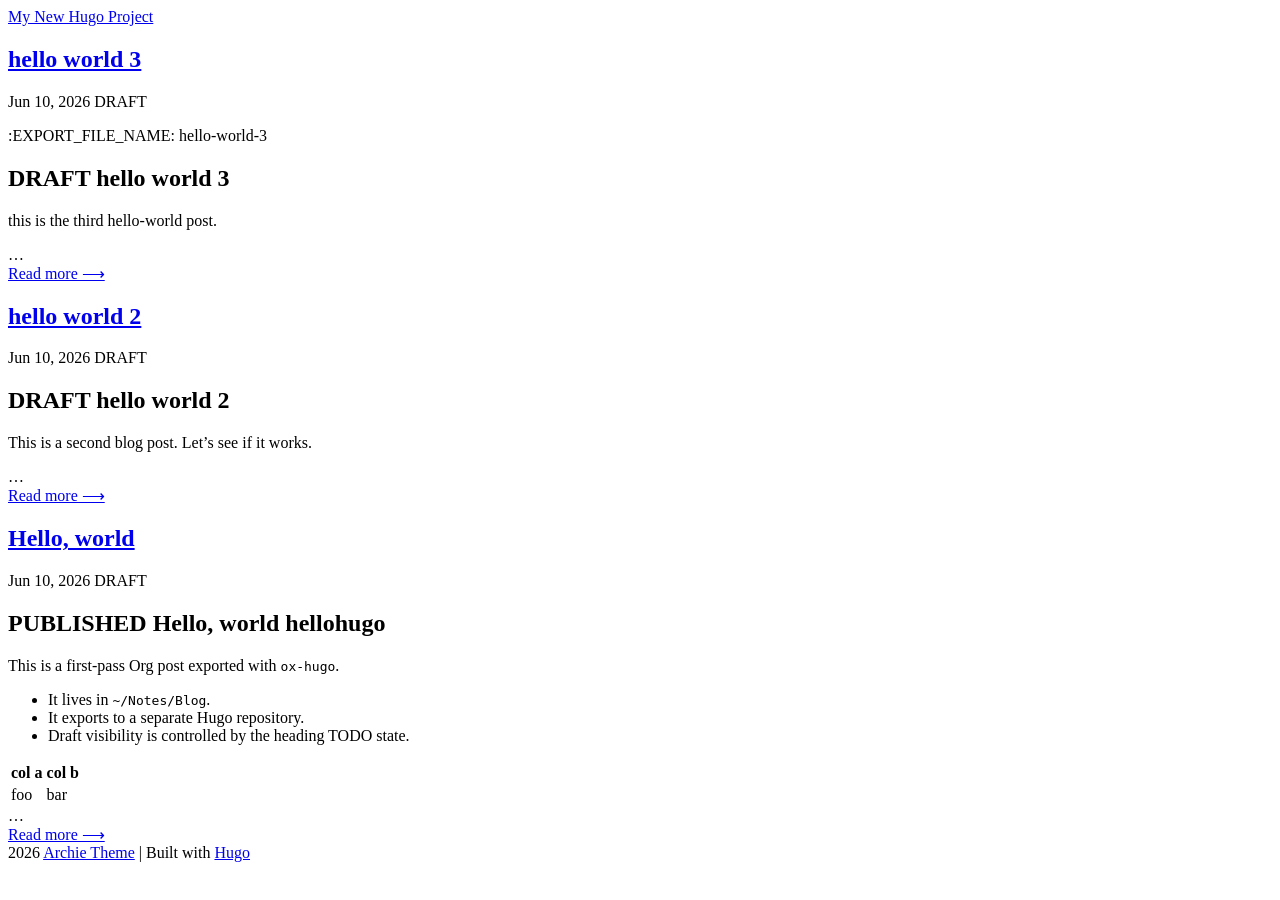
==== public/index.html @ ebbd033d "switching to hugo" ====
<!DOCTYPE html>
<html>
	<head lang="en"><script src="/livereload.js?mindelay=10&amp;v=2&amp;port=1313&amp;path=livereload" data-no-instant defer></script>
	<meta charset="utf-8" />
	<meta http-equiv="X-UA-Compatible" content="IE=edge"><title>My New Hugo Project | Home </title><meta name="viewport" content="width=device-width, initial-scale=1">
	<meta name="description" content="" />
	<meta property="og:image" content="http://localhost:1313/"/>
	<link rel="alternate" type="application/rss+xml" href="http://localhost:1313/index.xml" title="My New Hugo Project" />
	<meta property="og:url" content="http://localhost:1313/">
	<meta property="og:site_name" content="My New Hugo Project">
	<meta property="og:title" content="My New Hugo Project">
	<meta property="og:locale" content="en_us">
	<meta property="og:type" content="website">

	<meta name="twitter:card" content="summary">
	<meta name="twitter:title" content="My New Hugo Project">

        <link href="http://localhost:1313/css/fonts.2c2227b81b1970a03e760aa2e6121cd01f87c88586803cbb282aa224720a765f.css" rel="stylesheet">
	

	
	<link rel="stylesheet" type="text/css" media="screen" href="http://localhost:1313/css/main.92c7e6f6f5baede55d6238ba492bcbd00e10ca39a6bbdec527692bfc9564a927.css" />
</head>

	<body>
		<div class="content">
			<header>
	<div class="main">
		<a href="http://localhost:1313/">My New Hugo Project</a>
	</div>
	<nav>
		
		
	</nav>
</header>

			
			<main class="list">
				<div class="site-description"></div>
				
				
				
				<section class="list-item">
					<h1 class="title"><a href="/posts/hello-world-3/">hello world 3</a></h1>
					<time>Jun 10, 2026 <span class="draft-label">DRAFT</span> </time>
					<br><div class="description">
	
	<p>:EXPORT_FILE_NAME: hello-world-3</p>
<h2 id="hello-world-3">DRAFT hello world 3</h2>
<p>this is the third hello-world post.</p>&hellip;
	
</div>
					<a class="readmore" href="/posts/hello-world-3/">Read more ⟶</a>
				</section>
				
				<section class="list-item">
					<h1 class="title"><a href="/posts/hello-world-2/">hello world 2</a></h1>
					<time>Jun 10, 2026 <span class="draft-label">DRAFT</span> </time>
					<br><div class="description">
	
	<h2 id="hello-world-2">DRAFT hello world 2</h2>
<p>This is a second blog post. Let&rsquo;s see if it works.</p>&hellip;
	
</div>
					<a class="readmore" href="/posts/hello-world-2/">Read more ⟶</a>
				</section>
				
				<section class="list-item">
					<h1 class="title"><a href="/posts/hello-world/">Hello, world</a></h1>
					<time>Jun 10, 2026 <span class="draft-label">DRAFT</span> </time>
					<br><div class="description">
	
	<h2 id="hello-world">PUBLISHED Hello, world <!-- raw HTML omitted --><!-- raw HTML omitted -->hello<!-- raw HTML omitted --><!-- raw HTML omitted -->hugo<!-- raw HTML omitted --><!-- raw HTML omitted --></h2>
<p>This is a first-pass Org post exported with <code>ox-hugo</code>.</p>
<ul>
<li>It lives in <code>~/Notes/Blog</code>.</li>
<li>It exports to a separate Hugo repository.</li>
<li>Draft visibility is controlled by the heading TODO state.</li>
</ul>
<table>
	<thead>
			<tr>
					<th>col a</th>
					<th>col b</th>
			</tr>
	</thead>
	<tbody>
			<tr>
					<td>foo</td>
					<td>bar</td>
			</tr>
	</tbody>
</table>&hellip;
	
</div>
					<a class="readmore" href="/posts/hello-world/">Read more ⟶</a>
				</section>
				
				


			</main>
			<footer>
  <div style="display:flex"></div>
  <div class="footer-info">
    2026  <a
      href="https://github.com/athul/archie">Archie Theme</a> | Built with <a href="https://gohugo.io">Hugo</a>
  </div>
</footer>


		</div>
		
	</body>
</html>
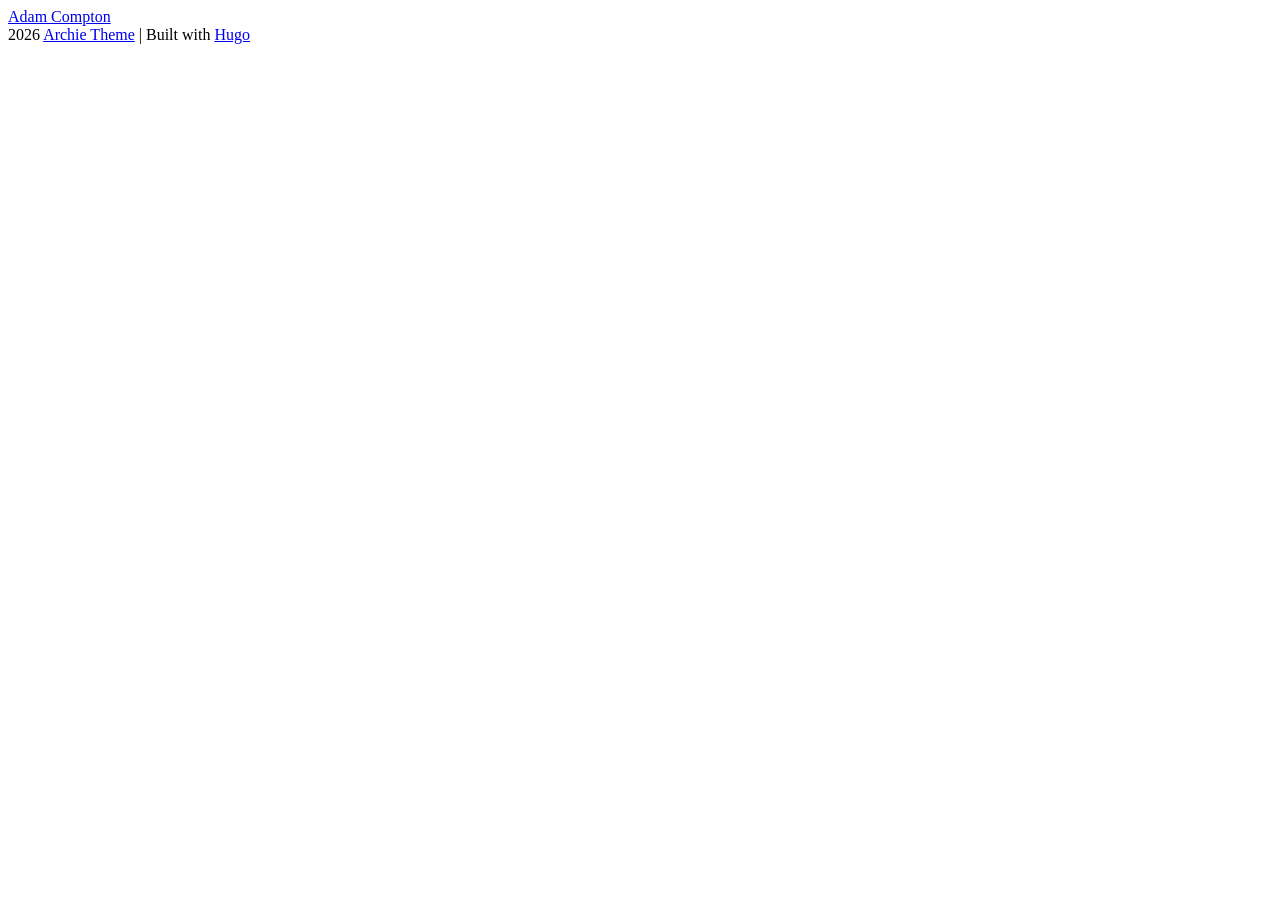
==== commit 5a08d958: "changes" ====
--- a/public/index.html
+++ b/public/index.html
@@ -1,32 +1,32 @@
 <!DOCTYPE html>
 <html>
-	<head lang="en"><script src="/livereload.js?mindelay=10&amp;v=2&amp;port=1313&amp;path=livereload" data-no-instant defer></script>
+	<head lang="en">
 	<meta charset="utf-8" />
-	<meta http-equiv="X-UA-Compatible" content="IE=edge"><title>My New Hugo Project | Home </title><meta name="viewport" content="width=device-width, initial-scale=1">
+	<meta http-equiv="X-UA-Compatible" content="IE=edge"><title>Adam Compton | Home </title><meta name="viewport" content="width=device-width, initial-scale=1">
 	<meta name="description" content="" />
-	<meta property="og:image" content="http://localhost:1313/"/>
-	<link rel="alternate" type="application/rss+xml" href="http://localhost:1313/index.xml" title="My New Hugo Project" />
-	<meta property="og:url" content="http://localhost:1313/">
-	<meta property="og:site_name" content="My New Hugo Project">
-	<meta property="og:title" content="My New Hugo Project">
+	<meta property="og:image" content="https://handyman5.github.io/"/>
+	<link rel="alternate" type="application/rss+xml" href="https://handyman5.github.io/index.xml" title="Adam Compton" />
+	<meta property="og:url" content="https://handyman5.github.io/">
+	<meta property="og:site_name" content="Adam Compton">
+	<meta property="og:title" content="Adam Compton">
 	<meta property="og:locale" content="en_us">
 	<meta property="og:type" content="website">
 
 	<meta name="twitter:card" content="summary">
-	<meta name="twitter:title" content="My New Hugo Project">
+	<meta name="twitter:title" content="Adam Compton">
 
-        <link href="http://localhost:1313/css/fonts.2c2227b81b1970a03e760aa2e6121cd01f87c88586803cbb282aa224720a765f.css" rel="stylesheet">
+        <link href="https://handyman5.github.io/css/fonts.2c2227b81b1970a03e760aa2e6121cd01f87c88586803cbb282aa224720a765f.css" rel="stylesheet">
 	
 
 	
-	<link rel="stylesheet" type="text/css" media="screen" href="http://localhost:1313/css/main.92c7e6f6f5baede55d6238ba492bcbd00e10ca39a6bbdec527692bfc9564a927.css" />
+	<link rel="stylesheet" type="text/css" media="screen" href="https://handyman5.github.io/css/main.92c7e6f6f5baede55d6238ba492bcbd00e10ca39a6bbdec527692bfc9564a927.css" />
 </head>
 
 	<body>
 		<div class="content">
 			<header>
 	<div class="main">
-		<a href="http://localhost:1313/">My New Hugo Project</a>
+		<a href="https://handyman5.github.io/">Adam Compton</a>
 	</div>
 	<nav>
 		
@@ -39,62 +39,6 @@
 				<div class="site-description"></div>
 				
 				
-				
-				<section class="list-item">
-					<h1 class="title"><a href="/posts/hello-world-3/">hello world 3</a></h1>
-					<time>Jun 10, 2026 <span class="draft-label">DRAFT</span> </time>
-					<br><div class="description">
-	
-	<p>:EXPORT_FILE_NAME: hello-world-3</p>
-<h2 id="hello-world-3">DRAFT hello world 3</h2>
-<p>this is the third hello-world post.</p>&hellip;
-	
-</div>
-					<a class="readmore" href="/posts/hello-world-3/">Read more ⟶</a>
-				</section>
-				
-				<section class="list-item">
-					<h1 class="title"><a href="/posts/hello-world-2/">hello world 2</a></h1>
-					<time>Jun 10, 2026 <span class="draft-label">DRAFT</span> </time>
-					<br><div class="description">
-	
-	<h2 id="hello-world-2">DRAFT hello world 2</h2>
-<p>This is a second blog post. Let&rsquo;s see if it works.</p>&hellip;
-	
-</div>
-					<a class="readmore" href="/posts/hello-world-2/">Read more ⟶</a>
-				</section>
-				
-				<section class="list-item">
-					<h1 class="title"><a href="/posts/hello-world/">Hello, world</a></h1>
-					<time>Jun 10, 2026 <span class="draft-label">DRAFT</span> </time>
-					<br><div class="description">
-	
-	<h2 id="hello-world">PUBLISHED Hello, world <!-- raw HTML omitted --><!-- raw HTML omitted -->hello<!-- raw HTML omitted --><!-- raw HTML omitted -->hugo<!-- raw HTML omitted --><!-- raw HTML omitted --></h2>
-<p>This is a first-pass Org post exported with <code>ox-hugo</code>.</p>
-<ul>
-<li>It lives in <code>~/Notes/Blog</code>.</li>
-<li>It exports to a separate Hugo repository.</li>
-<li>Draft visibility is controlled by the heading TODO state.</li>
-</ul>
-<table>
-	<thead>
-			<tr>
-					<th>col a</th>
-					<th>col b</th>
-			</tr>
-	</thead>
-	<tbody>
-			<tr>
-					<td>foo</td>
-					<td>bar</td>
-			</tr>
-	</tbody>
-</table>&hellip;
-	
-</div>
-					<a class="readmore" href="/posts/hello-world/">Read more ⟶</a>
-				</section>
 				
 				
 
@@ -109,6 +53,8 @@
 </footer>
 
 
+
+
 		</div>
 		
 	</body>
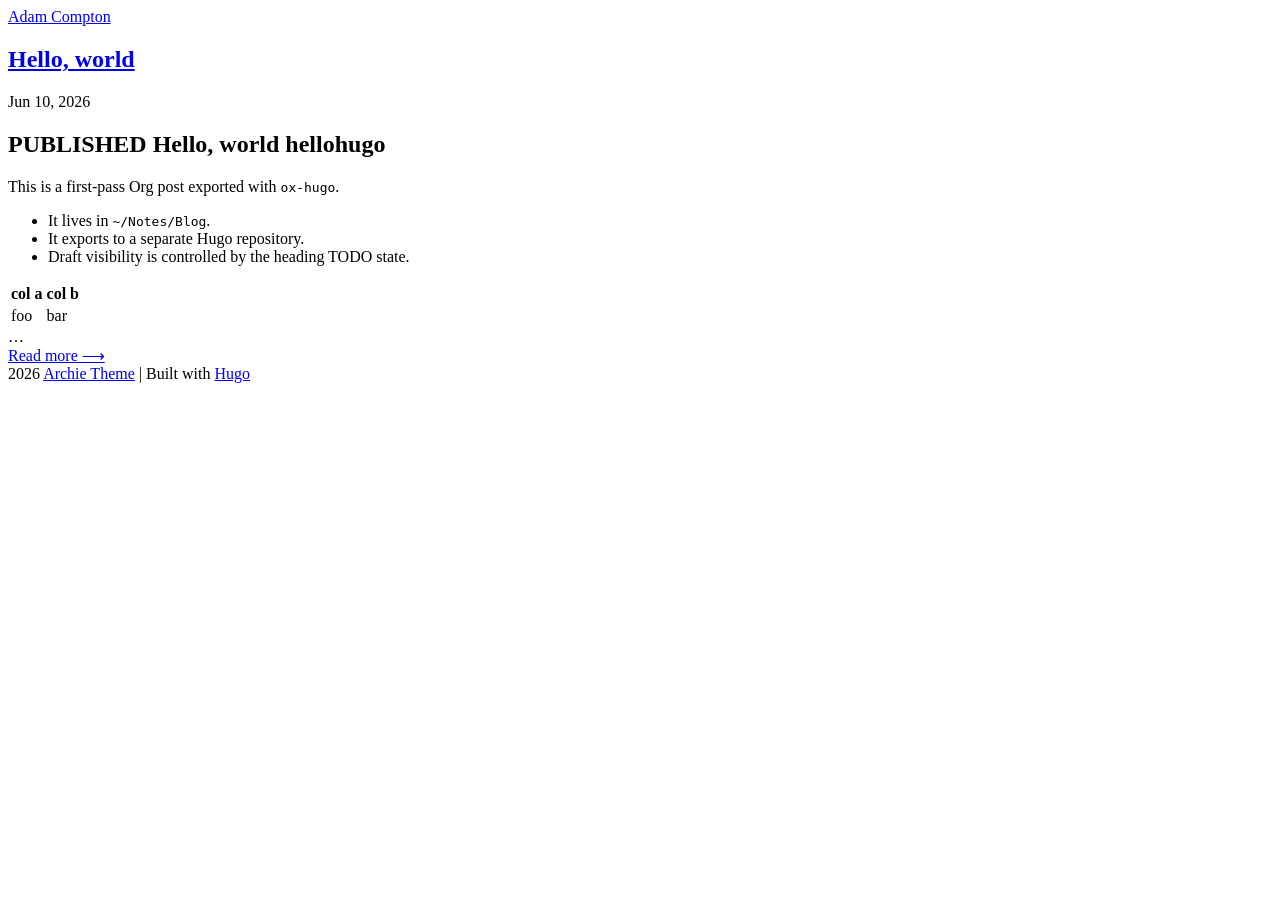
==== commit f9cdd107: "not draft" ====
--- a/public/index.html
+++ b/public/index.html
@@ -40,6 +40,37 @@
 				
 				
 				
+				<section class="list-item">
+					<h1 class="title"><a href="/posts/hello-world/">Hello, world</a></h1>
+					<time>Jun 10, 2026</time>
+					<br><div class="description">
+	
+	<h2 id="hello-world">PUBLISHED Hello, world <!-- raw HTML omitted --><!-- raw HTML omitted -->hello<!-- raw HTML omitted --><!-- raw HTML omitted -->hugo<!-- raw HTML omitted --><!-- raw HTML omitted --></h2>
+<p>This is a first-pass Org post exported with <code>ox-hugo</code>.</p>
+<ul>
+<li>It lives in <code>~/Notes/Blog</code>.</li>
+<li>It exports to a separate Hugo repository.</li>
+<li>Draft visibility is controlled by the heading TODO state.</li>
+</ul>
+<table>
+	<thead>
+			<tr>
+					<th>col a</th>
+					<th>col b</th>
+			</tr>
+	</thead>
+	<tbody>
+			<tr>
+					<td>foo</td>
+					<td>bar</td>
+			</tr>
+	</tbody>
+</table>&hellip;
+	
+</div>
+					<a class="readmore" href="/posts/hello-world/">Read more ⟶</a>
+				</section>
+				
 				
 
 
